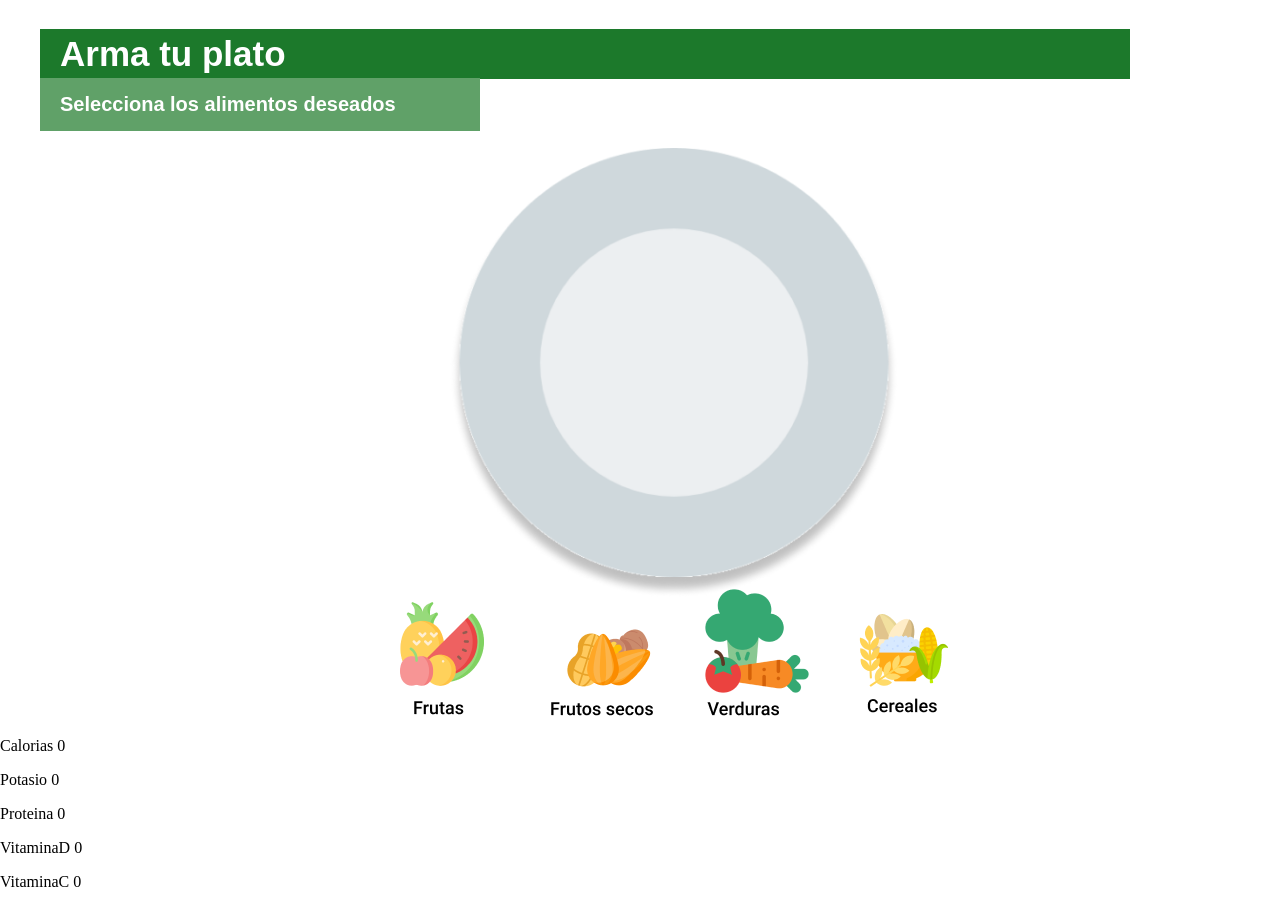
==== implementacion plato/index.html @ a0c7c8cb "Add files via upload" ====
<!DOCTYPE html>
<html lang="en" dir="ltr">
  <head>
    <meta charset="utf-8">
    <title>Plato</title>
    <link rel="stylesheet" href="css/index.css">
    <script src="js/index.js"></script>
  </head>
  <body>

    <div class="SeccionArriba">

      <div class="ArmarPlato">
        <h2 class="ArmarPlatoTexto">Arma tu plato</h2>
      </div>
      <div class="AlimentosDeseados">
        <h2 class="AlimentosDeseadosTexto">Selecciona los alimentos deseados</h2>
      </div>

    </div>

    <div class="Plato">
      <img class="ImagenPlato"src="img/plato.png" alt="Plato Principal">
    </div>




    <div id="comidas" class="comidas">

      <div class="Frutas">
        <a href="#frutas"><img onclick="OpcionesParaFrutas();" src="img/frutas.png" alt=""></a>
      </div>

      <div class="FrutosSecos">
        <a href="#frutos"><img onclick="OpcionesParaFrutos();" src="img/frutosseco.png" alt=""></a>

      </div>
      <div class="Verduras">
        <a href="#verduras"><img onclick="OpcionesParaVerduras();" src="img/verduras.png" alt=""></a>
      </div>
      <div class="Cereales">
        <a href="#frutos"><img onclick="OpcionesParaCereales();" src="img/cereales.png" alt=""></a>
      </div>

    </div>



    <div id="OpcionesFrutas">
      <div class="OpcionesNaranja">
        <a href="#naranja"><img onclick="Naranja(); SumarFruta('naranja')" src="img/naranja.png" alt=""></a>
      </div>
      <div class="OpcionesLimon">
        <a href="#limon"><img onclick="Limon(); SumarFruta('limon')" src="img/limon.png" alt=""></a>
      </div>
      <div class="OpcionesFrutilla">
        <a href="#frutilla"><img onclick="Frutilla(); SumarFruta('frutilla')" src="img/frutilla.png" alt=""></a>
      </div>
      <div class="OpcionesManzana">
        <a href="#manzana"><img onclick="Manzana(); SumarFruta('manzana')" src="img/manzana.png" alt=""></a>
      </div>
    </div>

    <div id="OpcionesFrutos">
      <div class="OpcionesAlmendra">
        <a href="#almendra"><img onclick="Almendra();" src="img/almendraT.png" alt=""></a>
      </div>
      <div class="OpcionesNuez">
        <a href="#nuez"><img onclick="Nuez();" src="img/nuezT.png" alt=""></a>
      </div>
      <div class="OpcionesMani">
        <a href="#mani"><img onclick="Mani();" src="img/maniT.png" alt=""></a>
      </div>

    </div>

    <div id="OpcionesVerduras">
      <div class="OpcionesTomate">
        <a href="#tomate"><img onclick="Tomate();" src="img/tomateT.png" alt=""></a>
      </div>
      <div class="OpcionesBrocoli">
        <a href="#brocoli"><img onclick="Brocoli();" src="img/brocoliT.png" alt=""></a>
      </div>
      <div class="OpcionesZanahoria">
        <a href="#zanahoria"><img onclick="Zanahoria();" src="img/zanahoriaT.png" alt=""></a>
      </div>
      <div class="OpcionesEspinaca">
        <a href="#espinaca"><img onclick="Espinaca();" src="img/espinacaT.png" alt=""></a>
      </div>

    </div>

    <div id="OpcionesCereales">
      <div class="OpcionesTrigo">
        <a href="#trigo"><img onclick="Trigo();" src="img/trigoT.png" alt=""></a>
      </div>
      <div class="OpcionesMaiz">
        <a href="#maiz"><img onclick="Maiz();" src="img/maizT.png" alt=""></a>
      </div>
      <div class="OpcionesArroz">
        <a href="#arroz"><img onclick="Arroz();" src="img/arrozT.png" alt=""></a>
      </div>
      <div class="OpcionesAvena">
        <a href="#avena"><img onclick="Avena();" src="img/avenaT.png" alt=""></a>
      </div>
    </div>

    <div id="PlatoConFrutas">
      <div class="naranja2">
        <img src="img/naranjas.png" alt="">
      </div>
      <div class="PlatoDelCostado">
        <!-- <img src="img/platoNaranja.png" alt=""> -->
      </div>
      <div class="VitaminaAnaranja">
        <img src="img/vitaminaA.png" alt="">
      </div>
      <div class="CartelVerdeNaranja">
        <img src="img/CartelVerdeVitaminaA.png" alt="">
      </div>
    </div>

<div class="cuadroD">
  <p > Calorias <span id="calorias-cant">0</span></p>
  <p > Potasio <span id="potasio-cant">0</span></p>
  <p > Proteina <span id="proteina-cant">0</span></p>
  <p > VitaminaD <span id="vitaminad-cant">0</span></p>
  <p > VitaminaC <span id="vitaminac-cant">0</span></p>
</div>


  <div id="PlatoConFrutasYLimon">
    <div class="Limon2">
      <img src="img/limones.png" alt="">
    </div>
    <div class="PlatoDelCostadoLimon">
      <img src="img/platoLimon.png" alt="">
    </div>
    <div class="VitaminaClimon">
      <img src="img/vitaminaC.png" alt="">
    </div>
    <div class="CartelVerdeLimon">
      <img src="img/CartelVerdeVitaminaC.png" alt="">
    </div>
  </div>

  <div id="PlatoConFrutasYFrutilla">
    <div class="Frutilla2">
      <img src="img/frutillas.png" alt="">
    </div>
    <div class="PlatoDelCostadoFrutilla">
      <img src="img/platoFrutilla.png" alt="">
    </div>
    <div class="VitaminaEfrutilla">
      <img src="img/vitaminaE.png" alt="">
    </div>
    <div class="CartelVerdeFrutilla">
      <img src="img/CartelVerdeVitaminaE.png" alt="">
    </div>
  </div>

  <div id="PlatoConFrutasYManzana">
    <div class="Manzana2">
      <img src="img/manzanas.png" alt="">
    </div>
    <div class="PlatoDelCostadoManzana">
      <img src="img/platoManzana.png" alt="">
    </div>
    <div class="VitaminaPotasio">
      <img src="img/potasio.png" alt="">
    </div>
    <div class="CartelVerdePotasio">
      <img src="img/CartelVerdePotasio.png" alt="">
    </div>
  </div>

  <div id="PlatoConNueces">
    <div class="Nueces2">
      <img src="img/nueces.png" alt="">
    </div>
    <div class="PlatoDelCostadoNuez">
      <img src="img/platoManzana.png" alt="">
    </div>
    <div class="VitaminaPotasio">
      <img src="img/potasio.png" alt="">
    </div>
    <div class="CartelVerdePotasio">
      <img src="img/CartelVerdePotasio.png" alt="">
    </div>
  </div>

  <div id="PlatoAlmendras">
    <div class="Almendras2">
      <img src="img/almendras.png" alt="">
    </div>
    <div class="PlatoDelCostadoAlmendra">
      <img src="img/platoManzana.png" alt="">
    </div>
    <div class="VitaminaPotasio">
      <img src="img/potasio.png" alt="">
    </div>
    <div class="CartelVerdePotasio">
      <img src="img/CartelVerdePotasio.png" alt="">
    </div>
  </div>

  <div id="PlatoMani">
    <div class="Mani2">
      <img src="img/mani.png" alt="">
    </div>
    <div class="PlatoDelCostadoMani">
      <img src="img/platoManzana.png" alt="">
    </div>
    <div class="VitaminaPotasio">
      <img src="img/potasio.png" alt="">
    </div>
    <div class="CartelVerdePotasio">
      <img src="img/CartelVerdePotasio.png" alt="">
    </div>
  </div>

  <div id="PlatoTomate">
    <div class="Tomate2">
      <img src="img/tomates.png" alt="">
    </div>
    <div class="PlatoDelCostadoTomate">
      <img src="img/platoManzana.png" alt="">
    </div>
    <div class="VitaminaPotasio">
      <img src="img/potasio.png" alt="">
    </div>
    <div class="CartelVerdePotasio">
      <img src="img/CartelVerdePotasio.png" alt="">
    </div>
  </div>

  <div id="PlatoBrocoli">
    <div class="Brocoli2">
      <img src="img/brocoli.png" alt="">
    </div>
    <div class="PlatoDelCostadoBrocoli">
      <img src="img/platoManzana.png" alt="">
    </div>
    <div class="VitaminaPotasio">
      <img src="img/potasio.png" alt="">
    </div>
    <div class="CartelVerdePotasio">
      <img src="img/CartelVerdePotasio.png" alt="">
    </div>
  </div>

  <div id="PlatoZanahoria">
    <div class="Zanahoria2">
      <img src="img/zanahorias.png" alt="">
    </div>
    <div class="PlatoDelCostadoZanahoria">
      <img src="img/platoManzana.png" alt="">
    </div>
    <div class="VitaminaPotasio">
      <img src="img/potasio.png" alt="">
    </div>
    <div class="CartelVerdePotasio">
      <img src="img/CartelVerdePotasio.png" alt="">
    </div>
  </div>

  <div id="PlatoEspinaca">
    <div class="Espinaca2">
      <img src="img/espinaca.png" alt="">
    </div>
    <div class="PlatoDelCostadoEspinaca">
      <img src="img/platoManzana.png" alt="">
    </div>
    <div class="VitaminaPotasio">
      <img src="img/potasio.png" alt="">
    </div>
    <div class="CartelVerdePotasio">
      <img src="img/CartelVerdePotasio.png" alt="">
    </div>
  </div>

  <div id="PlatoTrigo">
    <div class="Trigo2">
      <img src="img/trigo.png" alt="">
    </div>
    <div class="PlatoDelCostadoTrigo">
      <img src="img/platoManzana.png" alt="">
    </div>
    <div class="VitaminaPotasio">
      <img src="img/potasio.png" alt="">
    </div>
    <div class="CartelVerdePotasio">
      <img src="img/CartelVerdePotasio.png" alt="">
    </div>
  </div>

  <div id="PlatoMaiz">
    <div class="Maiz2">
      <img src="img/choclo.png" alt="">
    </div>
    <div class="PlatoDelCostadoMaiz">
      <img src="img/platoManzana.png" alt="">
    </div>
    <div class="VitaminaPotasio">
      <img src="img/potasio.png" alt="">
    </div>
    <div class="CartelVerdePotasio">
      <img src="img/CartelVerdePotasio.png" alt="">
    </div>
  </div>

  <div id="PlatoArroz">
    <div class="Arroz2">
      <img src="img/arroz.png" alt="">
    </div>
    <div class="PlatoDelCostadoArroz">
      <img src="img/platoManzana.png" alt="">
    </div>
    <div class="VitaminaPotasio">
      <img src="img/potasio.png" alt="">
    </div>
    <div class="CartelVerdePotasio">
      <img src="img/CartelVerdePotasio.png" alt="">
    </div>
  </div>

  <div id="PlatoAvena">
    <div class="Avena2">
      <img src="img/avena.png" alt="">
    </div>
    <div class="PlatoDelCostadoAvena">
      <img src="img/platoManzana.png" alt="">
    </div>
    <div class="VitaminaPotasio">
      <img src="img/potasio.png" alt="">
    </div>
    <div class="CartelVerdePotasio">
      <img src="img/CartelVerdePotasio.png" alt="">
    </div>
  </div>


  </body>
</html>
---- implementacion plato/css/index.css ----
body{
  margin: 0px;
  padding: 0px;
}
.ArmarPlato{
background-color: #1C792B;
margin-left: 40px;
margin-right: 150px;
}

.ArmarPlatoTexto{
  font-family: 'Open Sans', sans-serif;
  font-size: 35px;
 color: white;
 padding-left: 20px;
 padding-bottom: 5px;
 padding-top: 5px;
}

.AlimentosDeseados{
  background-color: #60A168;
  margin-left: 40px;
  margin-right: 800px;
  margin-top: -30px;
}

.AlimentosDeseadosTexto{
  font-family: 'Open Sans', sans-serif;
  font-size: 20px;
  color: white;
  padding-top: 15px;
  padding-bottom: 15px;
  padding-left: 20px;
}

.Plato{
margin-left: 450px;
}

.ImagenPlato{
  height: 450px;
}

.Frutas{
  margin-left: 400px;
}
.Frutas img:hover{
  transform: scale(1.15);
}

.FrutosSecos{
  margin-left: 550px;
  margin-top: -100px;
}
.FrutosSecos img:hover{
  transform: scale(1.15);
}

.Verduras{
    margin-left: 700px;
    margin-top: -140px;
  }
  .Verduras img:hover{
    transform: scale(1.15);
  }

  .Cereales{
    margin-left: 850px;
    margin-top: -110px;
  }
  .Cereales img:hover{
    transform: scale(1.15);
  }

#OpcionesFrutas{
  display: none;
}

#OpcionesFrutos{
  display: none;
}

#OpcionesVerduras{
  display: none;
}

#OpcionesCereales{
  display: none;
}

.OpcionesNaranja{
  margin-top: -120px;
  margin-left: 300px;
}
.OpcionesNaranja img:hover{
  transform: scale(1.15);
}
.OpcionesLimon{
  margin-top: -120px;
  margin-left: 370px;
}
.OpcionesLimon img:hover{
  transform: scale(1.15);
}
.OpcionesFrutilla{
  margin-top: -60px;
  margin-left: 440px;
}
.OpcionesFrutilla img:hover{
  transform: scale(1.15);
}
.OpcionesManzana{
  margin-top: -20px;
  margin-left: 510px;
}
.OpcionesManzana img:hover{
  transform: scale(1.15);
}


.naranja2{
  margin-left: 580px;
  margin-top: -350px;
}

.Limon2{
  margin-left: 680px;
  margin-top: -370px;

}

.Frutilla2{
  margin-left: 680px;
  margin-top: -370px;

}

.Manzana2{
  margin-left: 630px;
  margin-top: -330px;
}

.PlatoDelCostado{
  margin-top: -130px;
  margin-left: 950px;
}
.PlatoDelCostadoLimon{
  margin-top: -130px;
  margin-left: 950px;
}

.PlatoDelCostadoFrutilla{
  margin-top: -180px;
  margin-left: 950px;
}

.PlatoDelCostadoManzana{
  margin-top: -220px;
  margin-left: 950px;
}

#PlatoConFrutas{
  display: none;
}

#PlatoConFrutasYLimon{
  display: none;
}

#PlatoConFrutasYFrutilla{
  display: none;
}

#PlatoConFrutasYManzana{
  display: none;
}

#PlatoConNueces{
  display: none;
}

#PlatoAlmendras{
  display: none;
}

#PlatoMani{
  display: none;
}

#PlatoTomate{
  display: none;
}

#PlatoBrocoli{
  display: none;
}

#PlatoZanahoria{
  display: none;
}

#PlatoEspinaca{
  display: none;
}

#PlatoTrigo{
  display: none;
}

#PlatoMaiz{
  display: none;
}

#PlatoArroz{
  display: none;
}

#PlatoAvena{
  display: none;
}


.VitaminaAnaranja{
  margin-left: 80px;
  margin-top: -300px;
}

.CartelVerdeNaranja{
  margin-left: 550px;
  margin-top: -320px;
}

.VitaminaClimon{
  margin-left: 80px;
  margin-top: -300px;
}

.CartelVerdeLimon{
  margin-left: 550px;
  margin-top: -320px;
}

.VitaminaEfrutilla{
  margin-left: 80px;
  margin-top: -300px;
}

.CartelVerdeFrutilla{
  margin-left: 550px;
  margin-top: -280px;
}

.VitaminaPotasio{
  margin-left: 80px;
  margin-top: -300px;
}

.CartelVerdePotasio{
  margin-left: 550px;
  margin-top: -280px;
}
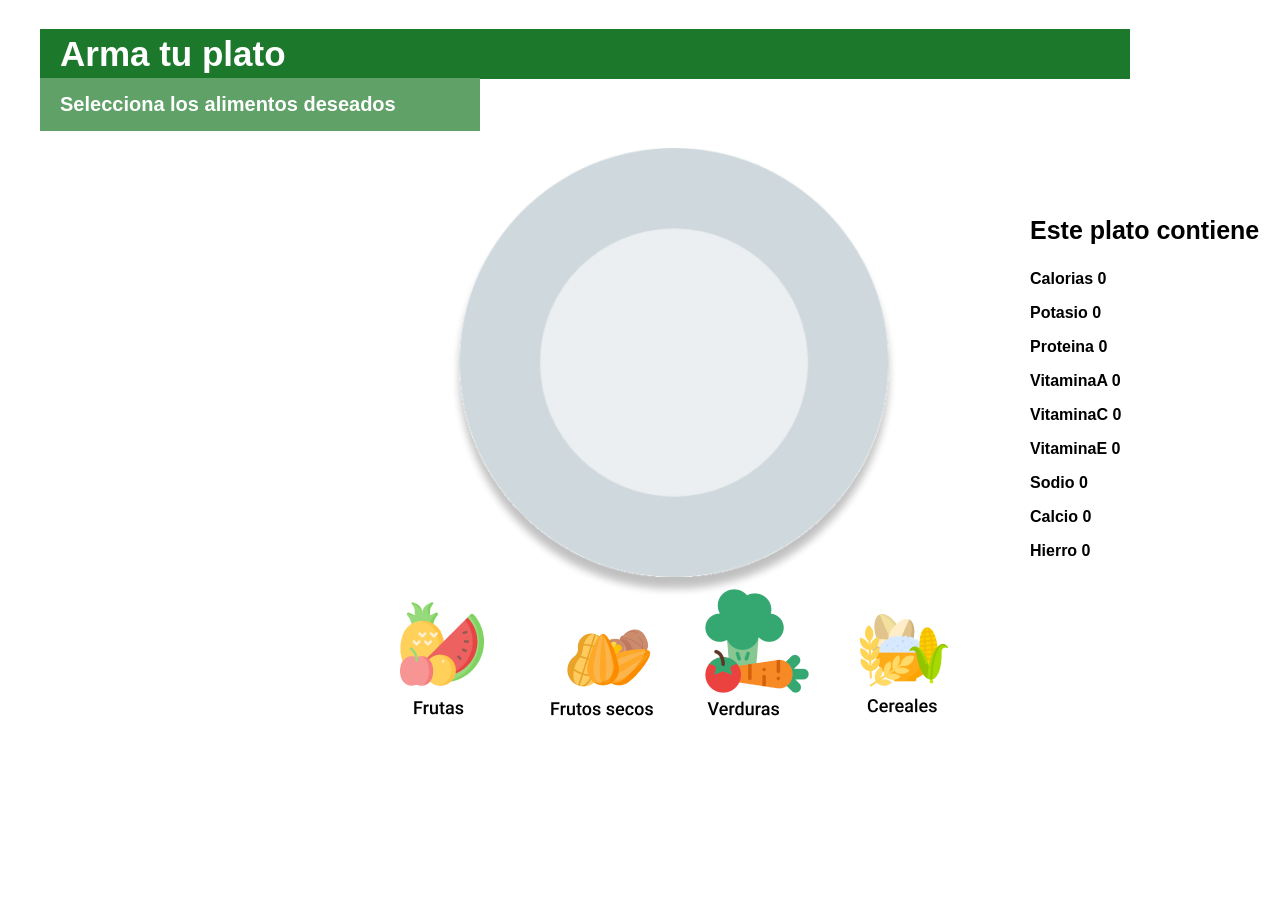
==== commit 2e5c3d81: "Add files via upload" ====
--- a/implementacion plato/index.html
+++ b/implementacion plato/index.html
@@ -122,11 +122,16 @@
     </div>
 
 <div class="cuadroD">
+  <h3>Este plato contiene</h3>
   <p > Calorias <span id="calorias-cant">0</span></p>
   <p > Potasio <span id="potasio-cant">0</span></p>
   <p > Proteina <span id="proteina-cant">0</span></p>
-  <p > VitaminaD <span id="vitaminad-cant">0</span></p>
+  <p > VitaminaA <span id="vitaminaa-cant">0</span></p>
   <p > VitaminaC <span id="vitaminac-cant">0</span></p>
+  <p > VitaminaE <span id="vitaminac-cant">0</span></p>
+  <p > Sodio <span id="sodio-cant">0</span></p>
+  <p > Calcio <span id="calcio-cant">0</span></p>
+  <p > Hierro <span id="hierro-cant">0</span></p>
 </div>
 
 
--- a/implementacion plato/css/index.css
+++ b/implementacion plato/css/index.css
@@ -259,3 +259,18 @@
   margin-left: 550px;
   margin-top: -280px;
 }
+
+.cuadroD {
+  margin-top: -530px;
+  margin-left: 1030px;
+  font-family: 'Open Sans', sans-serif;
+  font-weight: 600;
+
+}
+
+.cuadroD h3 {
+font-family: 'Open Sans', sans-serif;
+font-size: 25px;
+font-weight:bolder;
+
+}
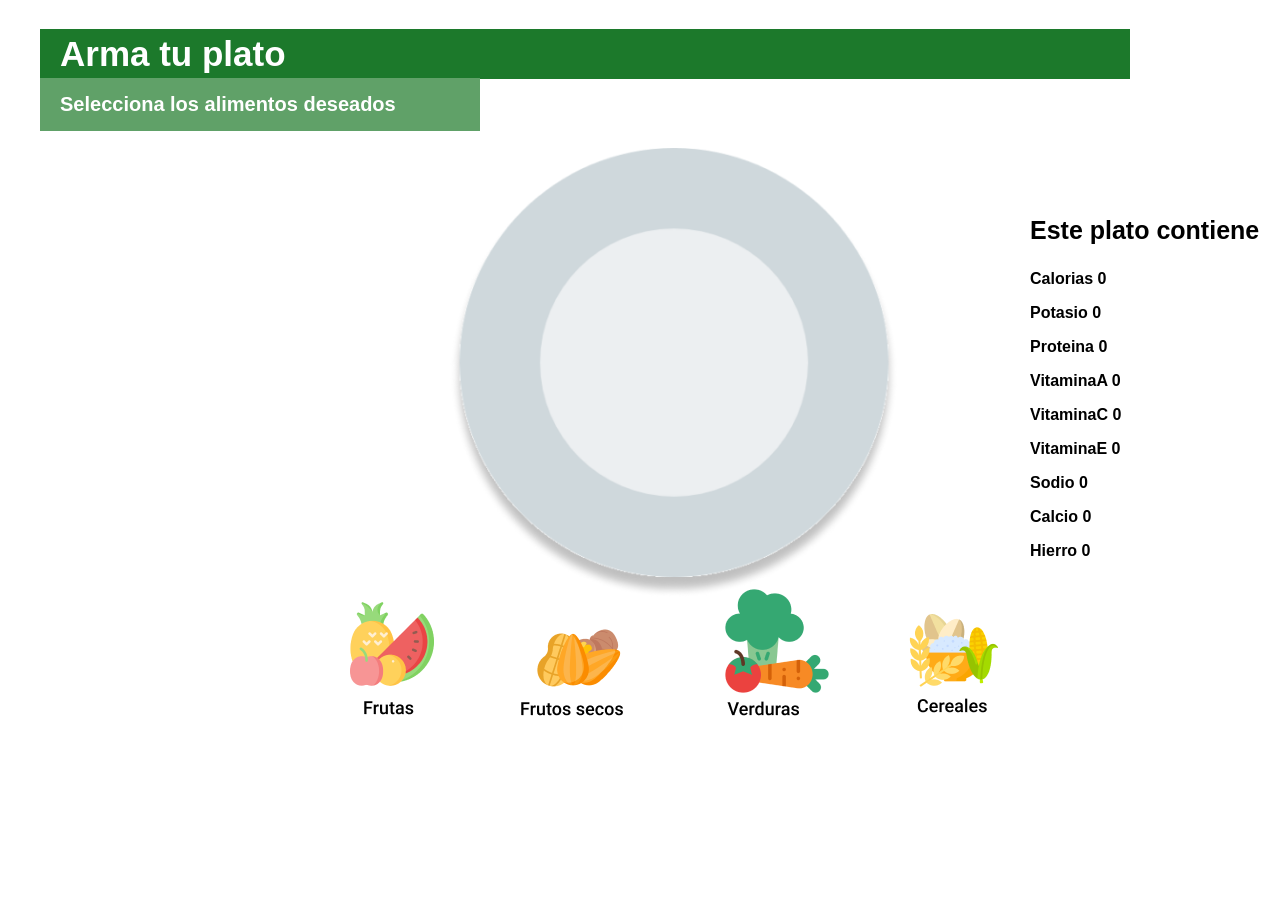
==== commit e05a9100: "Add files via upload" ====
--- a/implementacion plato/index.html
+++ b/implementacion plato/index.html
@@ -20,7 +20,7 @@
     </div>
 
     <div class="Plato">
-      <img class="ImagenPlato"src="img/plato.png" alt="Plato Principal">
+      <img class="ImagenPlato" src= "img/plato.png" alt="Plato Principal">
     </div>
 
 
@@ -64,45 +64,45 @@
 
     <div id="OpcionesFrutos">
       <div class="OpcionesAlmendra">
-        <a href="#almendra"><img onclick="Almendra();" src="img/almendraT.png" alt=""></a>
+        <a href="#almendra"><img onclick="Almendra(); SumarFruta('almendra')"  src="img/almendraT.png" alt=""></a>
       </div>
       <div class="OpcionesNuez">
-        <a href="#nuez"><img onclick="Nuez();" src="img/nuezT.png" alt=""></a>
+        <a href="#nuez"><img onclick="Nuez(); SumarFruta('nuez')" src="img/nuezT.png" alt=""></a>
       </div>
       <div class="OpcionesMani">
-        <a href="#mani"><img onclick="Mani();" src="img/maniT.png" alt=""></a>
+        <a href="#mani"><img onclick="Mani(); SumarFruta('mani')" src="img/maniT.png" alt=""></a>
       </div>
 
     </div>
 
     <div id="OpcionesVerduras">
       <div class="OpcionesTomate">
-        <a href="#tomate"><img onclick="Tomate();" src="img/tomateT.png" alt=""></a>
+        <a href="#tomate"><img onclick="Tomate(); SumarFruta('tomate')" src="img/tomateT.png" alt=""></a>
       </div>
       <div class="OpcionesBrocoli">
-        <a href="#brocoli"><img onclick="Brocoli();" src="img/brocoliT.png" alt=""></a>
+        <a href="#brocoli"><img onclick="Brocoli(); SumarFruta('brocoli')" src="img/brocoliT.png" alt=""></a>
       </div>
       <div class="OpcionesZanahoria">
-        <a href="#zanahoria"><img onclick="Zanahoria();" src="img/zanahoriaT.png" alt=""></a>
+        <a href="#zanahoria"><img onclick="Zanahoria(); SumarFruta('zanahoria')" src="img/zanahoriaT.png" alt=""></a>
       </div>
       <div class="OpcionesEspinaca">
-        <a href="#espinaca"><img onclick="Espinaca();" src="img/espinacaT.png" alt=""></a>
+        <a href="#espinaca"><img onclick="Espinaca(); SumarFruta('espinaca')" src="img/espinacaT.png" alt=""></a>
       </div>
 
     </div>
 
     <div id="OpcionesCereales">
       <div class="OpcionesTrigo">
-        <a href="#trigo"><img onclick="Trigo();" src="img/trigoT.png" alt=""></a>
+        <a href="#trigo"><img onclick="Trigo(); SumarFruta('trigo')" src="img/trigoT.png" alt=""></a>
       </div>
       <div class="OpcionesMaiz">
-        <a href="#maiz"><img onclick="Maiz();" src="img/maizT.png" alt=""></a>
+        <a href="#maiz"><img onclick="Maiz(); SumarFruta('maiz')" src="img/maizT.png" alt=""></a>
       </div>
       <div class="OpcionesArroz">
-        <a href="#arroz"><img onclick="Arroz();" src="img/arrozT.png" alt=""></a>
+        <a href="#arroz"><img onclick="Arroz(); SumarFruta('arroz')" src="img/arrozT.png" alt=""></a>
       </div>
       <div class="OpcionesAvena">
-        <a href="#avena"><img onclick="Avena();" src="img/avenaT.png" alt=""></a>
+        <a href="#avena"><img onclick="Avena(); SumarFruta('avena')" src="img/avenaT.png" alt=""></a>
       </div>
     </div>
 
@@ -110,14 +110,14 @@
       <div class="naranja2">
         <img src="img/naranjas.png" alt="">
       </div>
-      <div class="PlatoDelCostado">
-        <!-- <img src="img/platoNaranja.png" alt=""> -->
-      </div>
+
+      <div id="infoNaranja">
       <div class="VitaminaAnaranja">
         <img src="img/vitaminaA.png" alt="">
       </div>
       <div class="CartelVerdeNaranja">
         <img src="img/CartelVerdeVitaminaA.png" alt="">
+      </div>
       </div>
     </div>
 
@@ -139,14 +139,14 @@
     <div class="Limon2">
       <img src="img/limones.png" alt="">
     </div>
-    <div class="PlatoDelCostadoLimon">
-      <img src="img/platoLimon.png" alt="">
-    </div>
-    <div class="VitaminaClimon">
+
+    <div id="infoLimon">
+      <div class="VitaminaClimon">
       <img src="img/vitaminaC.png" alt="">
     </div>
     <div class="CartelVerdeLimon">
       <img src="img/CartelVerdeVitaminaC.png" alt="">
+    </div>
     </div>
   </div>
 
@@ -154,14 +154,14 @@
     <div class="Frutilla2">
       <img src="img/frutillas.png" alt="">
     </div>
-    <div class="PlatoDelCostadoFrutilla">
-      <img src="img/platoFrutilla.png" alt="">
-    </div>
+
+    <div id="infoFrutilla">
     <div class="VitaminaEfrutilla">
       <img src="img/vitaminaE.png" alt="">
     </div>
     <div class="CartelVerdeFrutilla">
       <img src="img/CartelVerdeVitaminaE.png" alt="">
+    </div>
     </div>
   </div>
 
@@ -169,9 +169,6 @@
     <div class="Manzana2">
       <img src="img/manzanas.png" alt="">
     </div>
-    <div class="PlatoDelCostadoManzana">
-      <img src="img/platoManzana.png" alt="">
-    </div>
     <div class="VitaminaPotasio">
       <img src="img/potasio.png" alt="">
     </div>
@@ -184,9 +181,6 @@
     <div class="Nueces2">
       <img src="img/nueces.png" alt="">
     </div>
-    <div class="PlatoDelCostadoNuez">
-      <img src="img/platoManzana.png" alt="">
-    </div>
     <div class="VitaminaPotasio">
       <img src="img/potasio.png" alt="">
     </div>
@@ -195,155 +189,128 @@
     </div>
   </div>
 
-  <div id="PlatoAlmendras">
-    <div class="Almendras2">
-      <img src="img/almendras.png" alt="">
-    </div>
-    <div class="PlatoDelCostadoAlmendra">
-      <img src="img/platoManzana.png" alt="">
-    </div>
-    <div class="VitaminaPotasio">
-      <img src="img/potasio.png" alt="">
-    </div>
-    <div class="CartelVerdePotasio">
-      <img src="img/CartelVerdePotasio.png" alt="">
-    </div>
-  </div>
-
-  <div id="PlatoMani">
-    <div class="Mani2">
-      <img src="img/mani.png" alt="">
-    </div>
-    <div class="PlatoDelCostadoMani">
-      <img src="img/platoManzana.png" alt="">
-    </div>
-    <div class="VitaminaPotasio">
-      <img src="img/potasio.png" alt="">
-    </div>
-    <div class="CartelVerdePotasio">
-      <img src="img/CartelVerdePotasio.png" alt="">
-    </div>
-  </div>
-
-  <div id="PlatoTomate">
-    <div class="Tomate2">
-      <img src="img/tomates.png" alt="">
-    </div>
-    <div class="PlatoDelCostadoTomate">
-      <img src="img/platoManzana.png" alt="">
-    </div>
-    <div class="VitaminaPotasio">
-      <img src="img/potasio.png" alt="">
-    </div>
-    <div class="CartelVerdePotasio">
-      <img src="img/CartelVerdePotasio.png" alt="">
-    </div>
-  </div>
-
-  <div id="PlatoBrocoli">
-    <div class="Brocoli2">
-      <img src="img/brocoli.png" alt="">
-    </div>
-    <div class="PlatoDelCostadoBrocoli">
-      <img src="img/platoManzana.png" alt="">
-    </div>
-    <div class="VitaminaPotasio">
-      <img src="img/potasio.png" alt="">
-    </div>
-    <div class="CartelVerdePotasio">
-      <img src="img/CartelVerdePotasio.png" alt="">
-    </div>
-  </div>
-
-  <div id="PlatoZanahoria">
-    <div class="Zanahoria2">
-      <img src="img/zanahorias.png" alt="">
-    </div>
-    <div class="PlatoDelCostadoZanahoria">
-      <img src="img/platoManzana.png" alt="">
-    </div>
-    <div class="VitaminaPotasio">
-      <img src="img/potasio.png" alt="">
-    </div>
-    <div class="CartelVerdePotasio">
-      <img src="img/CartelVerdePotasio.png" alt="">
-    </div>
-  </div>
-
-  <div id="PlatoEspinaca">
-    <div class="Espinaca2">
-      <img src="img/espinaca.png" alt="">
-    </div>
-    <div class="PlatoDelCostadoEspinaca">
-      <img src="img/platoManzana.png" alt="">
-    </div>
-    <div class="VitaminaPotasio">
-      <img src="img/potasio.png" alt="">
-    </div>
-    <div class="CartelVerdePotasio">
-      <img src="img/CartelVerdePotasio.png" alt="">
-    </div>
-  </div>
-
-  <div id="PlatoTrigo">
-    <div class="Trigo2">
-      <img src="img/trigo.png" alt="">
-    </div>
-    <div class="PlatoDelCostadoTrigo">
-      <img src="img/platoManzana.png" alt="">
-    </div>
-    <div class="VitaminaPotasio">
-      <img src="img/potasio.png" alt="">
-    </div>
-    <div class="CartelVerdePotasio">
-      <img src="img/CartelVerdePotasio.png" alt="">
-    </div>
-  </div>
-
-  <div id="PlatoMaiz">
-    <div class="Maiz2">
-      <img src="img/choclo.png" alt="">
-    </div>
-    <div class="PlatoDelCostadoMaiz">
-      <img src="img/platoManzana.png" alt="">
-    </div>
-    <div class="VitaminaPotasio">
-      <img src="img/potasio.png" alt="">
-    </div>
-    <div class="CartelVerdePotasio">
-      <img src="img/CartelVerdePotasio.png" alt="">
-    </div>
-  </div>
-
-  <div id="PlatoArroz">
-    <div class="Arroz2">
-      <img src="img/arroz.png" alt="">
-    </div>
-    <div class="PlatoDelCostadoArroz">
-      <img src="img/platoManzana.png" alt="">
-    </div>
-    <div class="VitaminaPotasio">
-      <img src="img/potasio.png" alt="">
-    </div>
-    <div class="CartelVerdePotasio">
-      <img src="img/CartelVerdePotasio.png" alt="">
-    </div>
-  </div>
-
-  <div id="PlatoAvena">
-    <div class="Avena2">
-      <img src="img/avena.png" alt="">
-    </div>
-    <div class="PlatoDelCostadoAvena">
-      <img src="img/platoManzana.png" alt="">
-    </div>
-    <div class="VitaminaPotasio">
-      <img src="img/potasio.png" alt="">
-    </div>
-    <div class="CartelVerdePotasio">
-      <img src="img/CartelVerdePotasio.png" alt="">
-    </div>
-  </div>
+
+
+    <div id="PlatoAlmendras">
+      <div class="Almendras2">
+        <img src="img/almendras.png" alt="">
+      </div>
+      <div class="VitaminaPotasio">
+        <img src="img/potasio.png" alt="">
+      </div>
+      <div class="CartelVerdePotasio">
+        <img src="img/CartelVerdePotasio.png" alt="">
+      </div>
+    </div>
+
+    <div id="PlatoMani">
+      <div class="Mani2">
+        <img src="img/mani.png" alt="">
+      </div>
+      <div class="VitaminaPotasio">
+        <img src="img/potasio.png" alt="">
+      </div>
+      <div class="CartelVerdePotasio">
+        <img src="img/CartelVerdePotasio.png" alt="">
+      </div>
+    </div>
+
+    <div id="PlatoTomate">
+      <div class="Tomate2">
+        <img src="img/tomates.png" alt="">
+      </div>
+      <div class="VitaminaPotasio">
+        <img src="img/potasio.png" alt="">
+      </div>
+      <div class="CartelVerdePotasio">
+        <img src="img/CartelVerdePotasio.png" alt="">
+      </div>
+    </div>
+
+    <div id="PlatoBrocoli">
+      <div class="Brocoli2">
+        <img src="img/brocoli.png" alt="">
+      </div>
+      <div class="VitaminaPotasio">
+        <img src="img/potasio.png" alt="">
+      </div>
+      <div class="CartelVerdePotasio">
+        <img src="img/CartelVerdePotasio.png" alt="">
+      </div>
+    </div>
+
+    <div id="PlatoZanahoria">
+      <div class="Zanahoria2">
+        <img src="img/zanahorias.png" alt="">
+      </div>
+      <div class="VitaminaPotasio">
+        <img src="img/potasio.png" alt="">
+      </div>
+      <div class="CartelVerdePotasio">
+        <img src="img/CartelVerdePotasio.png" alt="">
+      </div>
+    </div>
+
+    <div id="PlatoEspinaca">
+      <div class="Espinaca2">
+        <img src="img/espinaca.png" alt="">
+      </div>
+      <div class="VitaminaPotasio">
+        <img src="img/potasio.png" alt="">
+      </div>
+      <div class="CartelVerdePotasio">
+        <img src="img/CartelVerdePotasio.png" alt="">
+      </div>
+    </div>
+
+    <div id="PlatoTrigo">
+      <div class="Trigo2">
+        <img src="img/trigo.png" alt="">
+      </div>
+      <div class="VitaminaPotasio">
+        <img src="img/potasio.png" alt="">
+      </div>
+      <div class="CartelVerdePotasio">
+        <img src="img/CartelVerdePotasio.png" alt="">
+      </div>
+    </div>
+
+    <div id="PlatoMaiz">
+      <div class="Maiz2">
+        <img src="img/choclo.png" alt="">
+      </div>
+      <div class="VitaminaPotasio">
+        <img src="img/potasio.png" alt="">
+      </div>
+      <div class="CartelVerdePotasio">
+        <img src="img/CartelVerdePotasio.png" alt="">
+      </div>
+    </div>
+
+    <div id="PlatoArroz">
+      <div class="Arroz2">
+        <img src="img/arroz.png" alt="">
+      </div>
+      <div class="VitaminaPotasio">
+        <img src="img/potasio.png" alt="">
+      </div>
+      <div class="CartelVerdePotasio">
+        <img src="img/CartelVerdePotasio.png" alt="">
+      </div>
+    </div>
+
+    <div id="PlatoAvena">
+      <div class="Avena2">
+        <img src="img/avena.png" alt="">
+      </div>
+      <div class="VitaminaPotasio">
+        <img src="img/potasio.png" alt="">
+      </div>
+      <div class="CartelVerdePotasio">
+        <img src="img/CartelVerdePotasio.png" alt="">
+      </div>
+    </div>
+
 
 
   </body>
--- a/implementacion plato/css/index.css
+++ b/implementacion plato/css/index.css
@@ -42,14 +42,14 @@
 }
 
 .Frutas{
-  margin-left: 400px;
+  margin-left: 350px;
 }
 .Frutas img:hover{
   transform: scale(1.15);
 }
 
 .FrutosSecos{
-  margin-left: 550px;
+  margin-left: 520px;
   margin-top: -100px;
 }
 .FrutosSecos img:hover{
@@ -57,7 +57,7 @@
 }
 
 .Verduras{
-    margin-left: 700px;
+    margin-left: 720px;
     margin-top: -140px;
   }
   .Verduras img:hover{
@@ -65,7 +65,7 @@
   }
 
   .Cereales{
-    margin-left: 850px;
+    margin-left: 900px;
     margin-top: -110px;
   }
   .Cereales img:hover{
@@ -103,14 +103,14 @@
   transform: scale(1.15);
 }
 .OpcionesFrutilla{
-  margin-top: -60px;
+  margin-top: -120px;
   margin-left: 440px;
 }
 .OpcionesFrutilla img:hover{
   transform: scale(1.15);
 }
 .OpcionesManzana{
-  margin-top: -20px;
+  margin-top: -120px;
   margin-left: 510px;
 }
 .OpcionesManzana img:hover{
@@ -219,16 +219,35 @@
   display: none;
 }
 
+.naranja2 {
+border: 200px solid rgba(0, 0, 0, .0);
+margin-left: 350px;
+margin-right: 0px;
+margin-top: -600px;
+}
 
 .VitaminaAnaranja{
   margin-left: 80px;
-  margin-top: -300px;
+  margin-top: -150px;
 }
 
 .CartelVerdeNaranja{
   margin-left: 550px;
-  margin-top: -320px;
-}
+  margin-top: -365px;
+}
+
+#infoNaranja{
+  display: none;
+}
+
+.Limon2{
+  border: 2px solid blue;
+margin-top: -250px;
+margin-right: 500px;
+
+
+}
+
 
 .VitaminaClimon{
   margin-left: 80px;
@@ -239,6 +258,27 @@
   margin-left: 550px;
   margin-top: -320px;
 }
+
+#infoLimon {
+display:none;
+}
+
+
+#infoFrutilla{
+display: none;
+}
+
+
+.Frutilla2 {
+
+border: 2px solid rgba(0, 0, 0, .0);
+margin-top: -70px;
+margin-left: 500px,
+
+
+
+}
+
 
 .VitaminaEfrutilla{
   margin-left: 80px;
@@ -265,6 +305,7 @@
   margin-left: 1030px;
   font-family: 'Open Sans', sans-serif;
   font-weight: 600;
+  position: inherit;
 
 }
 
@@ -274,3 +315,61 @@
 font-weight:bolder;
 
 }
+
+/* opciones de frutos */
+
+.OpcionesAlmendra{
+  margin-top: -120px;
+  margin-left: 505px;
+}
+.OpcionesAlmendra img:hover{
+  transform: scale(1.15);
+}
+.OpcionesNuez{
+  margin-top: -120px;
+  margin-left: 590px;
+}
+.OpcionesNuez img:hover{
+  transform: scale(1.15);
+}
+.OpcionesMani{
+  margin-top: -120px;
+  margin-left: 660px;
+}
+.OpcionesMani img:hover{
+  transform: scale(1.15);
+}
+
+/* opciones verduras */
+
+
+.OpcionesTomate{
+  margin-top: -120px;
+  margin-left: 650px;
+  width: 30;
+}
+.OpcionesTomate img:hover{
+  transform: scale(1.15);
+}
+.OpcionesBrocoli{
+  width: 50px;
+  margin-top: -120px;
+  margin-left: 700px;
+}
+.OpcionesBrocoli img:hover{
+  transform: scale(1.15);
+}
+.OpcionesFrutilla{
+  margin-top: -60px;
+  margin-left: 440px;
+}
+.OpcionesFrutilla img:hover{
+  transform: scale(1.15);
+}
+.OpcionesManzana{
+  margin-top: -20px;
+  margin-left: 510px;
+}
+.OpcionesManzana img:hover{
+  transform: scale(1.15);
+}
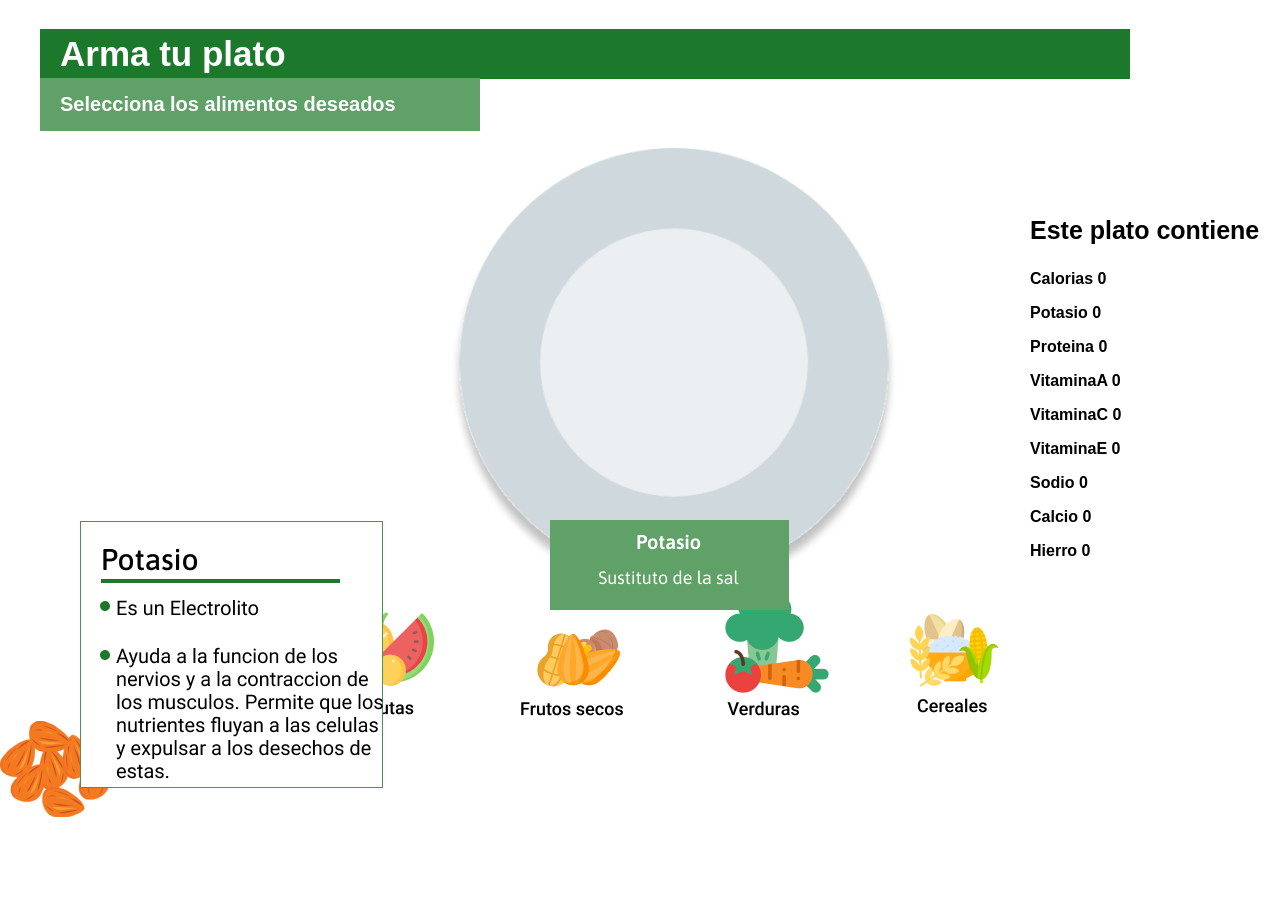
==== commit bfdc16c3: "Add files via upload" ====
--- a/implementacion plato/index.html
+++ b/implementacion plato/index.html
@@ -47,7 +47,7 @@
 
 
 
-    <div id="OpcionesFrutas">
+    <div class="OpcionesFrutas1" id="OpcionesFrutas">
       <div class="OpcionesNaranja">
         <a href="#naranja"><img onclick="Naranja(); SumarFruta('naranja')" src="img/naranja.png" alt=""></a>
       </div>
@@ -108,7 +108,7 @@
 
     <div id="PlatoConFrutas">
       <div class="naranja2">
-        <img src="img/naranjas.png" alt="">
+        <img class="naranja22" src="img/naranjas.png" alt="">
       </div>
 
       <div id="infoNaranja">
@@ -121,18 +121,7 @@
       </div>
     </div>
 
-<div class="cuadroD">
-  <h3>Este plato contiene</h3>
-  <p > Calorias <span id="calorias-cant">0</span></p>
-  <p > Potasio <span id="potasio-cant">0</span></p>
-  <p > Proteina <span id="proteina-cant">0</span></p>
-  <p > VitaminaA <span id="vitaminaa-cant">0</span></p>
-  <p > VitaminaC <span id="vitaminac-cant">0</span></p>
-  <p > VitaminaE <span id="vitaminac-cant">0</span></p>
-  <p > Sodio <span id="sodio-cant">0</span></p>
-  <p > Calcio <span id="calcio-cant">0</span></p>
-  <p > Hierro <span id="hierro-cant">0</span></p>
-</div>
+
 
 
   <div id="PlatoConFrutasYLimon">
@@ -169,39 +158,41 @@
     <div class="Manzana2">
       <img src="img/manzanas.png" alt="">
     </div>
-    <div class="VitaminaPotasio">
-      <img src="img/potasio.png" alt="">
-    </div>
-    <div class="CartelVerdePotasio">
-      <img src="img/CartelVerdePotasio.png" alt="">
-    </div>
-  </div>
-
-  <div id="PlatoConNueces">
-    <div class="Nueces2">
-      <img src="img/nueces.png" alt="">
-    </div>
-    <div class="VitaminaPotasio">
-      <img src="img/potasio.png" alt="">
-    </div>
-    <div class="CartelVerdePotasio">
-      <img src="img/CartelVerdePotasio.png" alt="">
-    </div>
-  </div>
-
-
-
-    <div id="PlatoAlmendras">
-      <div class="Almendras2">
-        <img src="img/almendras.png" alt="">
-      </div>
-      <div class="VitaminaPotasio">
-        <img src="img/potasio.png" alt="">
-      </div>
-      <div class="CartelVerdePotasio">
-        <img src="img/CartelVerdePotasio.png" alt="">
-      </div>
-    </div>
+    <div id="infoManzana">
+  <div class="VitaminaPotasio">
+     <img src="img/potasio.png" alt="">
+   </div>
+   <div class="CartelVerdePotasio">
+    <img src="img/CartelVerdePotasio.png" alt="">
+  </div>
+    </div>
+ </div>
+
+ <div id="PlatoConNueces">
+   <div class="Nueces2">
+     <img src="img/nueces.png" alt="">
+   </div>
+ <div class="VitaminaPotasio">
+    <img src="img/potasio.png" alt="">
+  </div>
+  <div class="CartelVerdePotasio">
+   <img src="img/CartelVerdePotasio.png" alt="">
+ </div>
+</div>
+
+
+
+<div id="PlatoConAlmendras">
+  <div class="Almendras2">
+    <img src="img/almendras.png" alt="">
+  </div>
+<div class="VitaminaPotasio">
+   <img src="img/potasio.png" alt="">
+ </div>
+ <div class="CartelVerdePotasio">
+  <img src="img/CartelVerdePotasio.png" alt="">
+</div>
+</div>
 
     <div id="PlatoMani">
       <div class="Mani2">
@@ -313,5 +304,19 @@
 
 
 
+
+    <div class="cuadroD">
+      <h3>Este plato contiene</h3>
+      <p > Calorias <span id="calorias-cant">0</span></p>
+      <p > Potasio <span id="potasio-cant">0</span></p>
+      <p > Proteina <span id="proteina-cant">0</span></p>
+      <p > VitaminaA <span id="vitaminaa-cant">0</span></p>
+      <p > VitaminaC <span id="vitaminac-cant">0</span></p>
+      <p > VitaminaE <span id="vitaminac-cant">0</span></p>
+      <p > Sodio <span id="sodio-cant">0</span></p>
+      <p > Calcio <span id="calcio-cant">0</span></p>
+      <p > Hierro <span id="hierro-cant">0</span></p>
+    </div>
+
   </body>
 </html>
--- a/implementacion plato/css/index.css
+++ b/implementacion plato/css/index.css
@@ -59,6 +59,8 @@
 .Verduras{
     margin-left: 720px;
     margin-top: -140px;
+    margin-right: 500px;
+
   }
   .Verduras img:hover{
     transform: scale(1.15);
@@ -91,6 +93,7 @@
 .OpcionesNaranja{
   margin-top: -120px;
   margin-left: 300px;
+  margin-right: 980px;
 }
 .OpcionesNaranja img:hover{
   transform: scale(1.15);
@@ -98,6 +101,8 @@
 .OpcionesLimon{
   margin-top: -120px;
   margin-left: 370px;
+  margin-right: 930px;
+
 }
 .OpcionesLimon img:hover{
   transform: scale(1.15);
@@ -105,13 +110,17 @@
 .OpcionesFrutilla{
   margin-top: -120px;
   margin-left: 440px;
+  margin-right: 870px;
+
 }
 .OpcionesFrutilla img:hover{
   transform: scale(1.15);
 }
 .OpcionesManzana{
   margin-top: -120px;
-  margin-left: 510px;
+  margin-left: 400px;
+  margin-right: 780px;
+
 }
 .OpcionesManzana img:hover{
   transform: scale(1.15);
@@ -119,25 +128,33 @@
 
 
 .naranja2{
-  margin-left: 580px;
-  margin-top: -350px;
+  position: absolute;
+margin-left: 550px;
+margin-right: 670px;
+margin-top: -400px;
+
 }
 
 .Limon2{
+  position: absolute;
   margin-left: 680px;
-  margin-top: -370px;
-
+  margin-top: -400px;
+  margin-right: 550px;
 }
 
 .Frutilla2{
+  position: absolute;
   margin-left: 680px;
-  margin-top: -370px;
-
-}
+  margin-top: -280px;
+margin-right: 550px;
+}
+
 
 .Manzana2{
-  margin-left: 630px;
-  margin-top: -330px;
+  position: absolute;
+  margin-left: 550px;
+  margin-top: -300px;
+  margin-right: 750px;
 }
 
 .PlatoDelCostado{
@@ -219,12 +236,7 @@
   display: none;
 }
 
-.naranja2 {
-border: 200px solid rgba(0, 0, 0, .0);
-margin-left: 350px;
-margin-right: 0px;
-margin-top: -600px;
-}
+
 
 .VitaminaAnaranja{
   margin-left: 80px;
@@ -240,13 +252,7 @@
   display: none;
 }
 
-.Limon2{
-  border: 2px solid blue;
-margin-top: -250px;
-margin-right: 500px;
-
-
-}
+
 
 
 .VitaminaClimon{
@@ -269,15 +275,7 @@
 }
 
 
-.Frutilla2 {
-
-border: 2px solid rgba(0, 0, 0, .0);
-margin-top: -70px;
-margin-left: 500px,
-
-
-
-}
+
 
 
 .VitaminaEfrutilla{
@@ -299,6 +297,11 @@
   margin-left: 550px;
   margin-top: -280px;
 }
+
+#infoManzana {
+display: none;
+}
+
 
 .cuadroD {
   margin-top: -530px;
@@ -306,35 +309,39 @@
   font-family: 'Open Sans', sans-serif;
   font-weight: 600;
   position: inherit;
-
 }
 
 .cuadroD h3 {
 font-family: 'Open Sans', sans-serif;
 font-size: 25px;
 font-weight:bolder;
-
 }
 
 /* opciones de frutos */
 
 .OpcionesAlmendra{
   margin-top: -120px;
-  margin-left: 505px;
+  margin-left: 480px;
+  margin-right: 800px;
 }
 .OpcionesAlmendra img:hover{
   transform: scale(1.15);
 }
+
+
 .OpcionesNuez{
-  margin-top: -120px;
-  margin-left: 590px;
+  margin-top: -100px;
+  margin-left: 550px;
+  margin-right: 740px;
+
 }
 .OpcionesNuez img:hover{
   transform: scale(1.15);
 }
 .OpcionesMani{
-  margin-top: -120px;
-  margin-left: 660px;
+  margin-top: -40px;
+  margin-left: 630px;
+  margin-right: 660px;
 }
 .OpcionesMani img:hover{
   transform: scale(1.15);
@@ -346,19 +353,78 @@
 .OpcionesTomate{
   margin-top: -120px;
   margin-left: 650px;
+  margin-right: 630px;
   width: 30;
+
 }
 .OpcionesTomate img:hover{
   transform: scale(1.15);
 }
 .OpcionesBrocoli{
   width: 50px;
-  margin-top: -120px;
+  margin-top: -140px;
   margin-left: 700px;
+  margin-right: 550px;
+
 }
 .OpcionesBrocoli img:hover{
   transform: scale(1.15);
 }
+
+.OpcionesZanahoria{
+  margin-left: 780px;
+  margin-right: 530px;
+  margin-top: -65px;
+}
+.OpcionesZanahoria img:hover{
+  transform: scale(1.15);
+}
+
+.OpcionesEspinaca{
+  margin-left: 830px;
+  margin-right: 450px;
+  margin-top: 0px;
+}
+.OpcionesEspinaca img:hover{
+  transform: scale(1.15);
+}
+
+.OpcionesTrigo{
+  margin-left: 860px;
+  margin-right: 450px;
+  margin-top: -100px;
+}
+.OpcionesTrigo img:hover{
+  transform: scale(1.15);
+}
+
+.OpcionesMaiz{
+  margin-left: 900px;
+  margin-right: 400px;
+  margin-top: -150px;
+}
+.OpcionesMaiz img:hover{
+  transform: scale(1.15);
+}
+
+.OpcionesArroz{
+  margin-left: 970px;
+  margin-right: 350px;
+  margin-top: -70px;
+}
+.OpcionesArroz img:hover{
+  transform: scale(1.15);
+}
+
+.OpcionesAvena{
+  margin-left: 1020px;
+  margin-right: 300px;
+  margin-top: 0px;
+}
+.OpcionesAvena img:hover{
+  transform: scale(1.15);
+}
+
 .OpcionesFrutilla{
   margin-top: -60px;
   margin-left: 440px;
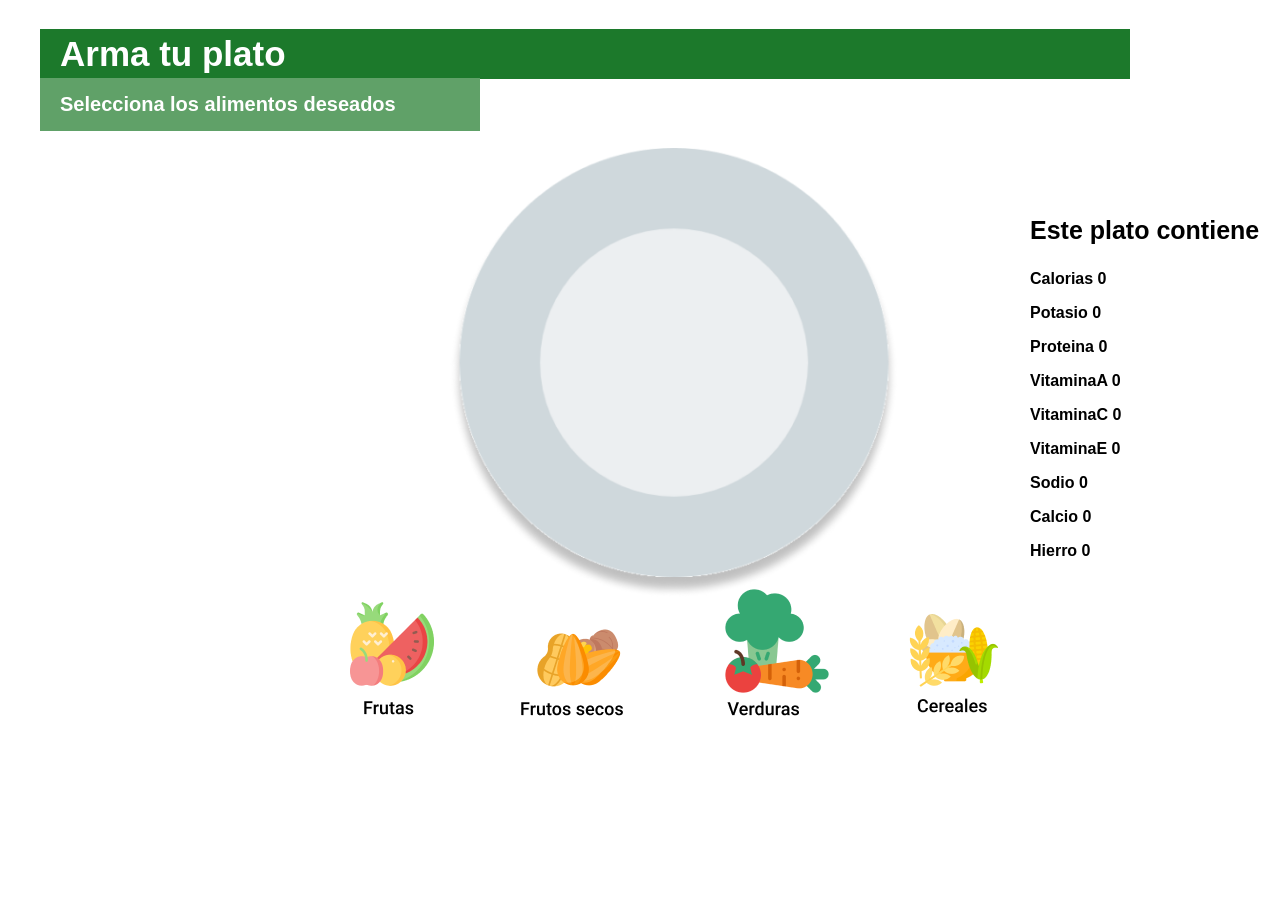
==== commit 071404a2: "Add files via upload" ====
--- a/implementacion plato/index.html
+++ b/implementacion plato/index.html
@@ -64,7 +64,7 @@
 
     <div id="OpcionesFrutos">
       <div class="OpcionesAlmendra">
-        <a href="#almendra"><img onclick="Almendra(); SumarFruta('almendra')"  src="img/almendraT.png" alt=""></a>
+        <a href="#almendra"><img onclick="Almendra(); SumarFruta('almendra')" src="img/almendraT.png" alt=""></a>
       </div>
       <div class="OpcionesNuez">
         <a href="#nuez"><img onclick="Nuez(); SumarFruta('nuez')" src="img/nuezT.png" alt=""></a>
@@ -210,35 +210,41 @@
       <div class="Tomate2">
         <img src="img/tomates.png" alt="">
       </div>
-      <div class="VitaminaPotasio">
-        <img src="img/potasio.png" alt="">
-      </div>
-      <div class="CartelVerdePotasio">
-        <img src="img/CartelVerdePotasio.png" alt="">
-      </div>
+      <div id="InfoTomate">
+      <div class="VitaminaPotasio">
+        <img src="img/potasio.png" alt="">
+      </div>
+      <div class="CartelVerdePotasio">
+        <img src="img/CartelVerdePotasio.png" alt="">
+      </div>
+          </div>
     </div>
 
     <div id="PlatoBrocoli">
       <div class="Brocoli2">
         <img src="img/brocoli.png" alt="">
       </div>
-      <div class="VitaminaPotasio">
-        <img src="img/potasio.png" alt="">
-      </div>
-      <div class="CartelVerdePotasio">
-        <img src="img/CartelVerdePotasio.png" alt="">
-      </div>
+      <div id="InfoBrocoli">
+      <div class="VitaminaPotasio">
+        <img src="img/potasio.png" alt="">
+      </div>
+      <div class="CartelVerdePotasio">
+        <img src="img/CartelVerdePotasio.png" alt="">
+      </div>
+    </div>
     </div>
 
     <div id="PlatoZanahoria">
       <div class="Zanahoria2">
         <img src="img/zanahorias.png" alt="">
       </div>
-      <div class="VitaminaPotasio">
-        <img src="img/potasio.png" alt="">
-      </div>
-      <div class="CartelVerdePotasio">
-        <img src="img/CartelVerdePotasio.png" alt="">
+      <div id="InfoZanahoria">
+      <div class="VitaminaPotasio">
+        <img src="img/potasio.png" alt="">
+      </div>
+      <div class="CartelVerdePotasio">
+        <img src="img/CartelVerdePotasio.png" alt="">
+      </div>
       </div>
     </div>
 
@@ -246,11 +252,13 @@
       <div class="Espinaca2">
         <img src="img/espinaca.png" alt="">
       </div>
-      <div class="VitaminaPotasio">
-        <img src="img/potasio.png" alt="">
-      </div>
-      <div class="CartelVerdePotasio">
-        <img src="img/CartelVerdePotasio.png" alt="">
+      <div id="InfoEspinaca">
+      <div class="VitaminaPotasio">
+        <img src="img/potasio.png" alt="">
+      </div>
+      <div class="CartelVerdePotasio">
+        <img src="img/CartelVerdePotasio.png" alt="">
+      </div>
       </div>
     </div>
 
@@ -258,47 +266,55 @@
       <div class="Trigo2">
         <img src="img/trigo.png" alt="">
       </div>
-      <div class="VitaminaPotasio">
-        <img src="img/potasio.png" alt="">
-      </div>
-      <div class="CartelVerdePotasio">
-        <img src="img/CartelVerdePotasio.png" alt="">
-      </div>
+      <div id="infoTrigo">
+      <div class="VitaminaPotasio">
+        <img src="img/potasio.png" alt="">
+      </div>
+      <div class="CartelVerdePotasio">
+        <img src="img/CartelVerdePotasio.png" alt="">
+      </div>
+        </div>
     </div>
 
     <div id="PlatoMaiz">
       <div class="Maiz2">
         <img src="img/choclo.png" alt="">
       </div>
-      <div class="VitaminaPotasio">
-        <img src="img/potasio.png" alt="">
-      </div>
-      <div class="CartelVerdePotasio">
-        <img src="img/CartelVerdePotasio.png" alt="">
-      </div>
+      <div id="infoMaiz">
+      <div class="VitaminaPotasio">
+        <img src="img/potasio.png" alt="">
+      </div>
+      <div class="CartelVerdePotasio">
+        <img src="img/CartelVerdePotasio.png" alt="">
+      </div>
+        </div>
     </div>
 
     <div id="PlatoArroz">
       <div class="Arroz2">
         <img src="img/arroz.png" alt="">
       </div>
-      <div class="VitaminaPotasio">
-        <img src="img/potasio.png" alt="">
-      </div>
-      <div class="CartelVerdePotasio">
-        <img src="img/CartelVerdePotasio.png" alt="">
-      </div>
+      <div id="infoArroz">
+      <div class="VitaminaPotasio">
+        <img src="img/potasio.png" alt="">
+      </div>
+      <div class="CartelVerdePotasio">
+        <img src="img/CartelVerdePotasio.png" alt="">
+      </div>
+        </div>
     </div>
 
     <div id="PlatoAvena">
       <div class="Avena2">
         <img src="img/avena.png" alt="">
       </div>
-      <div class="VitaminaPotasio">
-        <img src="img/potasio.png" alt="">
-      </div>
-      <div class="CartelVerdePotasio">
-        <img src="img/CartelVerdePotasio.png" alt="">
+      <div id="infoAvena">
+      <div class="VitaminaPotasio">
+        <img src="img/potasio.png" alt="">
+      </div>
+      <div class="CartelVerdePotasio">
+        <img src="img/CartelVerdePotasio.png" alt="">
+      </div>
       </div>
     </div>
 
--- a/implementacion plato/css/index.css
+++ b/implementacion plato/css/index.css
@@ -196,7 +196,7 @@
   display: none;
 }
 
-#PlatoAlmendras{
+#PlatoConAlmendras{
   display: none;
 }
 
@@ -439,3 +439,105 @@
 .OpcionesManzana img:hover{
   transform: scale(1.15);
 }
+
+/* plato de verduras */
+
+#InfoTomate{
+  display: none;
+}
+
+#InfoBrocoli{
+  display: none;
+}
+
+#InfoZanahoria {
+  display:none;
+}
+
+#InfoEspinaca {
+display: none;
+}
+
+.Tomate2 {
+position: absolute;
+margin-left: 600px;
+margin-right: 670px;
+margin-top: -425px;
+
+
+}
+
+.Brocoli2 {
+  position: absolute;
+  margin-left: 600px;
+  margin-right: 670px;
+  margin-top: -250px;
+
+}
+
+.Zanahoria2 {
+  position: absolute;
+  margin-left: 680px;
+  margin-right: 670px;
+  margin-top: -320px;
+
+
+}
+
+.Espinaca2 {
+  position: absolute;
+  margin-left: 570px;
+  margin-right: 670px;
+  margin-top: -360px;
+
+
+}
+
+/* plato con cereales */
+
+#infoAvena{
+  display: none;
+}
+
+#infoMaiz {
+  display:none;
+}
+
+#infoTrigo {
+  display:none;
+}
+
+#infoArroz {
+  display:none;
+}
+
+.Trigo2 {
+  position: absolute;
+  margin-left: 660px;
+  margin-right: 670px;
+  margin-top: -425px;
+}
+
+.Maiz2 {
+
+  position: absolute;
+  margin-left: 600px;
+  margin-right: 670px;
+  margin-top: -280px;
+
+}
+
+.Avena2 {
+  position: absolute;
+  margin-left: 680px;
+  margin-right: 670px;
+  margin-top: -320px;
+
+}
+
+.Arroz2 {
+  position: absolute;
+  margin-left: 570px;
+  margin-right: 670px;
+  margin-top: -360px;
+}
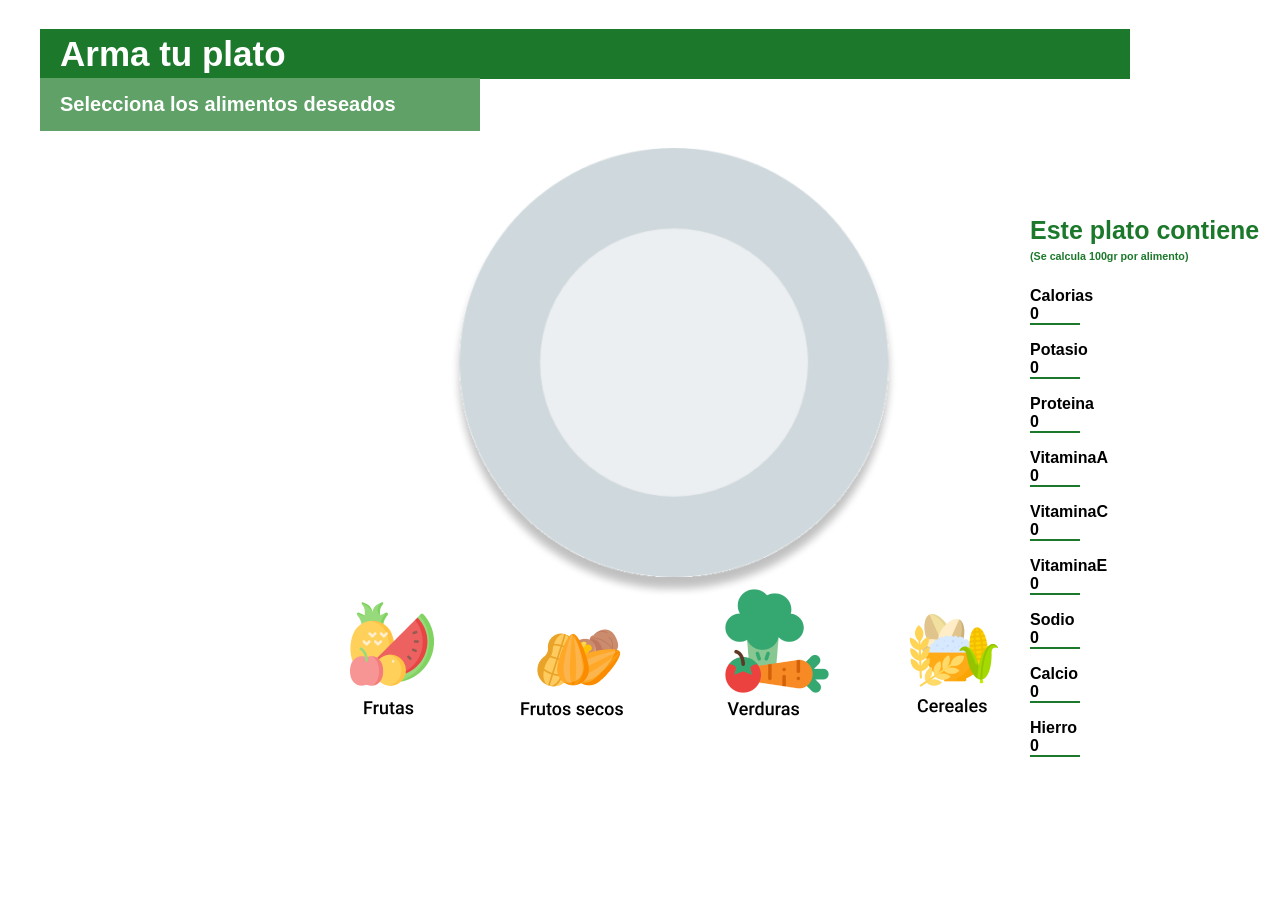
==== commit cdbf1e0b: "Add files via upload" ====
--- a/implementacion plato/index.html
+++ b/implementacion plato/index.html
@@ -4,7 +4,6 @@
     <meta charset="utf-8">
     <title>Plato</title>
     <link rel="stylesheet" href="css/index.css">
-    <script src="js/index.js"></script>
   </head>
   <body>
 
@@ -49,16 +48,16 @@
 
     <div class="OpcionesFrutas1" id="OpcionesFrutas">
       <div class="OpcionesNaranja">
-        <a href="#naranja"><img onclick="Naranja(); SumarFruta('naranja')" src="img/naranja.png" alt=""></a>
+        <a href="#naranja"><img onclick="Naranja(); SumarFruta('naranja')" src="img/naranjaT.png" alt=""></a>
       </div>
       <div class="OpcionesLimon">
-        <a href="#limon"><img onclick="Limon(); SumarFruta('limon')" src="img/limon.png" alt=""></a>
+        <a href="#limon"><img onclick="Limon(); SumarFruta('limon')" src="img/limonT.png" alt=""></a>
       </div>
       <div class="OpcionesFrutilla">
-        <a href="#frutilla"><img onclick="Frutilla(); SumarFruta('frutilla')" src="img/frutilla.png" alt=""></a>
+        <a href="#frutilla"><img onclick="Frutilla(); SumarFruta('frutilla')" src="img/frutillaT.png" alt=""></a>
       </div>
       <div class="OpcionesManzana">
-        <a href="#manzana"><img onclick="Manzana(); SumarFruta('manzana')" src="img/manzana.png" alt=""></a>
+        <a href="#manzana"><img onclick="Manzana(); SumarFruta('manzana')" src="img/manzanaT.png" alt=""></a>
       </div>
     </div>
 
@@ -106,12 +105,13 @@
       </div>
     </div>
 
+
     <div id="PlatoConFrutas">
       <div class="naranja2">
-        <img class="naranja22" src="img/naranjas.png" alt="">
-      </div>
-
-      <div id="infoNaranja">
+        <img src="img/naranjas.png" alt="">
+      </div>
+
+      <div id="infoNaranja" style="display: none;">
       <div class="VitaminaAnaranja">
         <img src="img/vitaminaA.png" alt="">
       </div>
@@ -172,25 +172,29 @@
    <div class="Nueces2">
      <img src="img/nueces.png" alt="">
    </div>
- <div class="VitaminaPotasio">
-    <img src="img/potasio.png" alt="">
+   <div id="infoNueces">
+ <div class="VitaminaE">
+    <img src="img/vitaminaE.png" alt="">
   </div>
   <div class="CartelVerdePotasio">
-   <img src="img/CartelVerdePotasio.png" alt="">
+   <img src="img/CartelVerdeVitaminaE2.png" alt="">
+ </div>
  </div>
 </div>
 
 
 
 <div id="PlatoConAlmendras">
-  <div class="Almendras2">
+  <div class="casa2">
     <img src="img/almendras.png" alt="">
   </div>
-<div class="VitaminaPotasio">
-   <img src="img/potasio.png" alt="">
+  <div id="casainfo">
+<div class="VitaminaE">
+   <img src="img/vitaminaE.png" alt="">
  </div>
  <div class="CartelVerdePotasio">
-  <img src="img/CartelVerdePotasio.png" alt="">
+  <img src="img/CartelVerdeVitaminaE2.png" alt="">
+</div>
 </div>
 </div>
 
@@ -198,11 +202,13 @@
       <div class="Mani2">
         <img src="img/mani.png" alt="">
       </div>
-      <div class="VitaminaPotasio">
-        <img src="img/potasio.png" alt="">
-      </div>
-      <div class="CartelVerdePotasio">
-        <img src="img/CartelVerdePotasio.png" alt="">
+      <div id="infoMani">
+      <div class="VitaminaE">
+        <img src="img/vitaminaE.png" alt="">
+      </div>
+      <div class="CartelVerdePotasio">
+        <img src="img/CartelVerdeVitaminaE2.png" alt="">
+      </div>
       </div>
     </div>
 
@@ -212,10 +218,10 @@
       </div>
       <div id="InfoTomate">
       <div class="VitaminaPotasio">
-        <img src="img/potasio.png" alt="">
-      </div>
-      <div class="CartelVerdePotasio">
-        <img src="img/CartelVerdePotasio.png" alt="">
+        <img src="img/calcio.png" alt="">
+      </div>
+      <div class="CartelVerdeCalcio">
+        <img src="img/CartelVerdeCalcio.png" alt="">
       </div>
           </div>
     </div>
@@ -226,10 +232,10 @@
       </div>
       <div id="InfoBrocoli">
       <div class="VitaminaPotasio">
-        <img src="img/potasio.png" alt="">
-      </div>
-      <div class="CartelVerdePotasio">
-        <img src="img/CartelVerdePotasio.png" alt="">
+        <img src="img/proteina.png" alt="">
+      </div>
+      <div class="CartelVerdePotasio">
+        <img src="img/CartelVerdeProteina.png" alt="">
       </div>
     </div>
     </div>
@@ -239,11 +245,11 @@
         <img src="img/zanahorias.png" alt="">
       </div>
       <div id="InfoZanahoria">
-      <div class="VitaminaPotasio">
-        <img src="img/potasio.png" alt="">
-      </div>
-      <div class="CartelVerdePotasio">
-        <img src="img/CartelVerdePotasio.png" alt="">
+      <div class="CalcioCartel">
+        <img src="img/calcio.png" alt="">
+      </div>
+      <div class="CartelVerdeCalcio">
+        <img src="img/CartelVerdeCalcio.png" alt="">
       </div>
       </div>
     </div>
@@ -254,10 +260,10 @@
       </div>
       <div id="InfoEspinaca">
       <div class="VitaminaPotasio">
-        <img src="img/potasio.png" alt="">
-      </div>
-      <div class="CartelVerdePotasio">
-        <img src="img/CartelVerdePotasio.png" alt="">
+        <img src="img/hierro.png" alt="">
+      </div>
+      <div class="CartelVerdePotasio">
+        <img src="img/CartelVerdeHierro.png" alt="">
       </div>
       </div>
     </div>
@@ -268,10 +274,10 @@
       </div>
       <div id="infoTrigo">
       <div class="VitaminaPotasio">
-        <img src="img/potasio.png" alt="">
-      </div>
-      <div class="CartelVerdePotasio">
-        <img src="img/CartelVerdePotasio.png" alt="">
+        <img src="img/hierro.png" alt="">
+      </div>
+      <div class="CartelVerdePotasio">
+        <img src="img/CartelVerdeHierro.png" alt="">
       </div>
         </div>
     </div>
@@ -282,10 +288,10 @@
       </div>
       <div id="infoMaiz">
       <div class="VitaminaPotasio">
-        <img src="img/potasio.png" alt="">
-      </div>
-      <div class="CartelVerdePotasio">
-        <img src="img/CartelVerdePotasio.png" alt="">
+        <img src="img/hierro.png" alt="">
+      </div>
+      <div class="CartelVerdePotasio">
+        <img src="img/CartelVerdeHierro.png" alt="">
       </div>
         </div>
     </div>
@@ -296,10 +302,10 @@
       </div>
       <div id="infoArroz">
       <div class="VitaminaPotasio">
-        <img src="img/potasio.png" alt="">
-      </div>
-      <div class="CartelVerdePotasio">
-        <img src="img/CartelVerdePotasio.png" alt="">
+        <img src="img/hierro.png" alt="">
+      </div>
+      <div class="CartelVerdePotasio">
+        <img src="img/CartelVerdeHierro.png" alt="">
       </div>
         </div>
     </div>
@@ -310,10 +316,10 @@
       </div>
       <div id="infoAvena">
       <div class="VitaminaPotasio">
-        <img src="img/potasio.png" alt="">
-      </div>
-      <div class="CartelVerdePotasio">
-        <img src="img/CartelVerdePotasio.png" alt="">
+        <img src="img/hierro.png" alt="">
+      </div>
+      <div class="CartelVerdePotasio">
+        <img src="img/CartelVerdeHierro.png" alt="">
       </div>
       </div>
     </div>
@@ -322,17 +328,22 @@
 
 
     <div class="cuadroD">
-      <h3>Este plato contiene</h3>
-      <p > Calorias <span id="calorias-cant">0</span></p>
-      <p > Potasio <span id="potasio-cant">0</span></p>
-      <p > Proteina <span id="proteina-cant">0</span></p>
-      <p > VitaminaA <span id="vitaminaa-cant">0</span></p>
-      <p > VitaminaC <span id="vitaminac-cant">0</span></p>
-      <p > VitaminaE <span id="vitaminac-cant">0</span></p>
-      <p > Sodio <span id="sodio-cant">0</span></p>
-      <p > Calcio <span id="calcio-cant">0</span></p>
-      <p > Hierro <span id="hierro-cant">0</span></p>
-    </div>
+          <h3>Este plato contiene</h3>
+          <h6>(Se calcula 100gr por alimento)</h6>
+          <p class="CaloriasBorde"> Calorias <span id="calorias-cant">0</span></p>
+          <p class="PotasioBorde"> Potasio <span id="potasio-cant">0</span></p>
+          <p class="ProteinaBorde"> Proteina <span id="proteina-cant">0</span></p>
+          <p class="VitaminaABorde"> VitaminaA <span id="vitaminaa-cant">0</span></p>
+          <p class="VitaminaCBorde"> VitaminaC <span id="vitaminac-cant">0</span></p>
+          <p class="VitaminaEBorde"> VitaminaE <span id="vitaminac-cant">0</span></p>
+          <p class="SodioBorde"> Sodio <span id="sodio-cant">0</span></p>
+          <p class="CalcioBorde"> Calcio <span id="calcio-cant">0</span></p>
+          <p class="HierroBorde"> Hierro <span id="hierro-cant">0</span></p>
+        </div>
+
+
+    <script src="https://ajax.googleapis.com/ajax/libs/jquery/3.4.1/jquery.min.js"></script>
+<script src="js/index.js"></script>
 
   </body>
 </html>
--- a/implementacion plato/css/index.css
+++ b/implementacion plato/css/index.css
@@ -92,39 +92,22 @@
 
 .OpcionesNaranja{
   margin-top: -120px;
-  margin-left: 300px;
+  margin-left: 280px;
   margin-right: 980px;
 }
 .OpcionesNaranja img:hover{
   transform: scale(1.15);
 }
 .OpcionesLimon{
-  margin-top: -120px;
-  margin-left: 370px;
+  margin-top: -145px;
+  margin-left: 330px;
   margin-right: 930px;
 
 }
 .OpcionesLimon img:hover{
   transform: scale(1.15);
 }
-.OpcionesFrutilla{
-  margin-top: -120px;
-  margin-left: 440px;
-  margin-right: 870px;
-
-}
-.OpcionesFrutilla img:hover{
-  transform: scale(1.15);
-}
-.OpcionesManzana{
-  margin-top: -120px;
-  margin-left: 400px;
-  margin-right: 780px;
-
-}
-.OpcionesManzana img:hover{
-  transform: scale(1.15);
-}
+
 
 
 .naranja2{
@@ -135,6 +118,11 @@
 
 }
 
+#infoNaranja {
+display: block;
+position: absolute;
+}
+
 .Limon2{
   position: absolute;
   margin-left: 680px;
@@ -240,16 +228,15 @@
 
 .VitaminaAnaranja{
   margin-left: 80px;
-  margin-top: -150px;
+  margin-top: -400px;
+  position: absolute;
+
 }
 
 .CartelVerdeNaranja{
   margin-left: 550px;
-  margin-top: -365px;
-}
-
-#infoNaranja{
-  display: none;
+  margin-top: -500px;
+  position: absolute;
 }
 
 
@@ -257,12 +244,14 @@
 
 .VitaminaClimon{
   margin-left: 80px;
-  margin-top: -300px;
+  margin-top: -400px;
+  position: absolute;
 }
 
 .CartelVerdeLimon{
   margin-left: 550px;
-  margin-top: -320px;
+  margin-top: -500px;
+  position: absolute;
 }
 
 #infoLimon {
@@ -280,22 +269,26 @@
 
 .VitaminaEfrutilla{
   margin-left: 80px;
-  margin-top: -300px;
+  margin-top: -400px;
+  position: absolute;
 }
 
 .CartelVerdeFrutilla{
   margin-left: 550px;
-  margin-top: -280px;
+  margin-top: -500px;
+  position: absolute;
 }
 
 .VitaminaPotasio{
   margin-left: 80px;
-  margin-top: -300px;
+  margin-top: -400px;
+  position: absolute;
 }
 
 .CartelVerdePotasio{
   margin-left: 550px;
-  margin-top: -280px;
+  margin-top: -500px;
+  position: absolute;
 }
 
 #infoManzana {
@@ -312,9 +305,64 @@
 }
 
 .cuadroD h3 {
+color: #1C792B;
 font-family: 'Open Sans', sans-serif;
 font-size: 25px;
 font-weight:bolder;
+
+}
+
+.cuadroD h6 {
+  color: #1C792B;
+margin-top: -20px;
+font-family: 'Open Sans', sans-serif;
+
+}
+
+.CaloriasBorde{
+  border-bottom: 2px solid #1C792B;
+  margin-right: 200px;
+}
+
+.PotasioBorde{
+  border-bottom: 2px solid #1C792B;
+  margin-right: 200px;
+}
+
+.ProteinaBorde{
+  border-bottom: 2px solid #1C792B;
+  margin-top: 5px;
+  margin-right: 200px;
+}
+
+.VitaminaABorde{
+  border-bottom: 2px solid #1C792B;
+  margin-right: 200px;
+}
+
+.VitaminaCBorde{
+  border-bottom: 2px solid #1C792B;
+  margin-right: 200px;
+}
+
+.VitaminaEBorde{
+  border-bottom: 2px solid #1C792B;
+  margin-right: 200px;
+}
+
+.SodioBorde{
+  border-bottom: 2px solid #1C792B;
+  margin-right: 200px;
+}
+
+.CalcioBorde{
+  border-bottom: 2px solid #1C792B;
+  margin-right: 200px;
+}
+
+.HierroBorde{
+  border-bottom: 2px solid #1C792B;
+  margin-right: 200px;
 }
 
 /* opciones de frutos */
@@ -426,15 +474,15 @@
 }
 
 .OpcionesFrutilla{
-  margin-top: -60px;
-  margin-left: 440px;
+  margin-top: -67px;
+  margin-left: 400px;
 }
 .OpcionesFrutilla img:hover{
   transform: scale(1.15);
 }
 .OpcionesManzana{
-  margin-top: -20px;
-  margin-left: 510px;
+  margin-top: 13px;
+  margin-left: 460px;
 }
 .OpcionesManzana img:hover{
   transform: scale(1.15);
@@ -460,9 +508,9 @@
 
 .Tomate2 {
 position: absolute;
-margin-left: 600px;
+margin-left: 670px;
 margin-right: 670px;
-margin-top: -425px;
+margin-top: -390px;
 
 
 }
@@ -541,3 +589,60 @@
   margin-right: 670px;
   margin-top: -360px;
 }
+
+/* plato de cereales */
+
+.Mani2 {
+  position: absolute;
+  margin-left: 600px;
+  margin-right: 670px;
+  margin-top: -400px;
+}
+
+.casa2 {
+  position: absolute;
+  margin-left: 680px;
+  margin-top: -280px;
+  margin-right: 550px;
+}
+
+.Nueces2 {
+
+  position: absolute;
+  margin-left: 550px;
+  margin-top: -300px;
+  margin-right: 750px;
+
+}
+
+#infoMani {
+  display: none;
+}
+
+#casainfo {
+display: none;
+
+}
+
+#infoNueces{
+display: none;
+}
+
+.VitaminaE{
+  margin-left: 80px;
+  margin-top: -400px;
+  position: absolute;
+}
+
+.CalcioCartel {
+  margin-left: 80px;
+  margin-top: -400px;
+  position: absolute;
+}
+
+.CartelVerdeCalcio {
+  margin-left: 550px;
+  margin-top: -500px;
+  position: absolute;
+
+}
